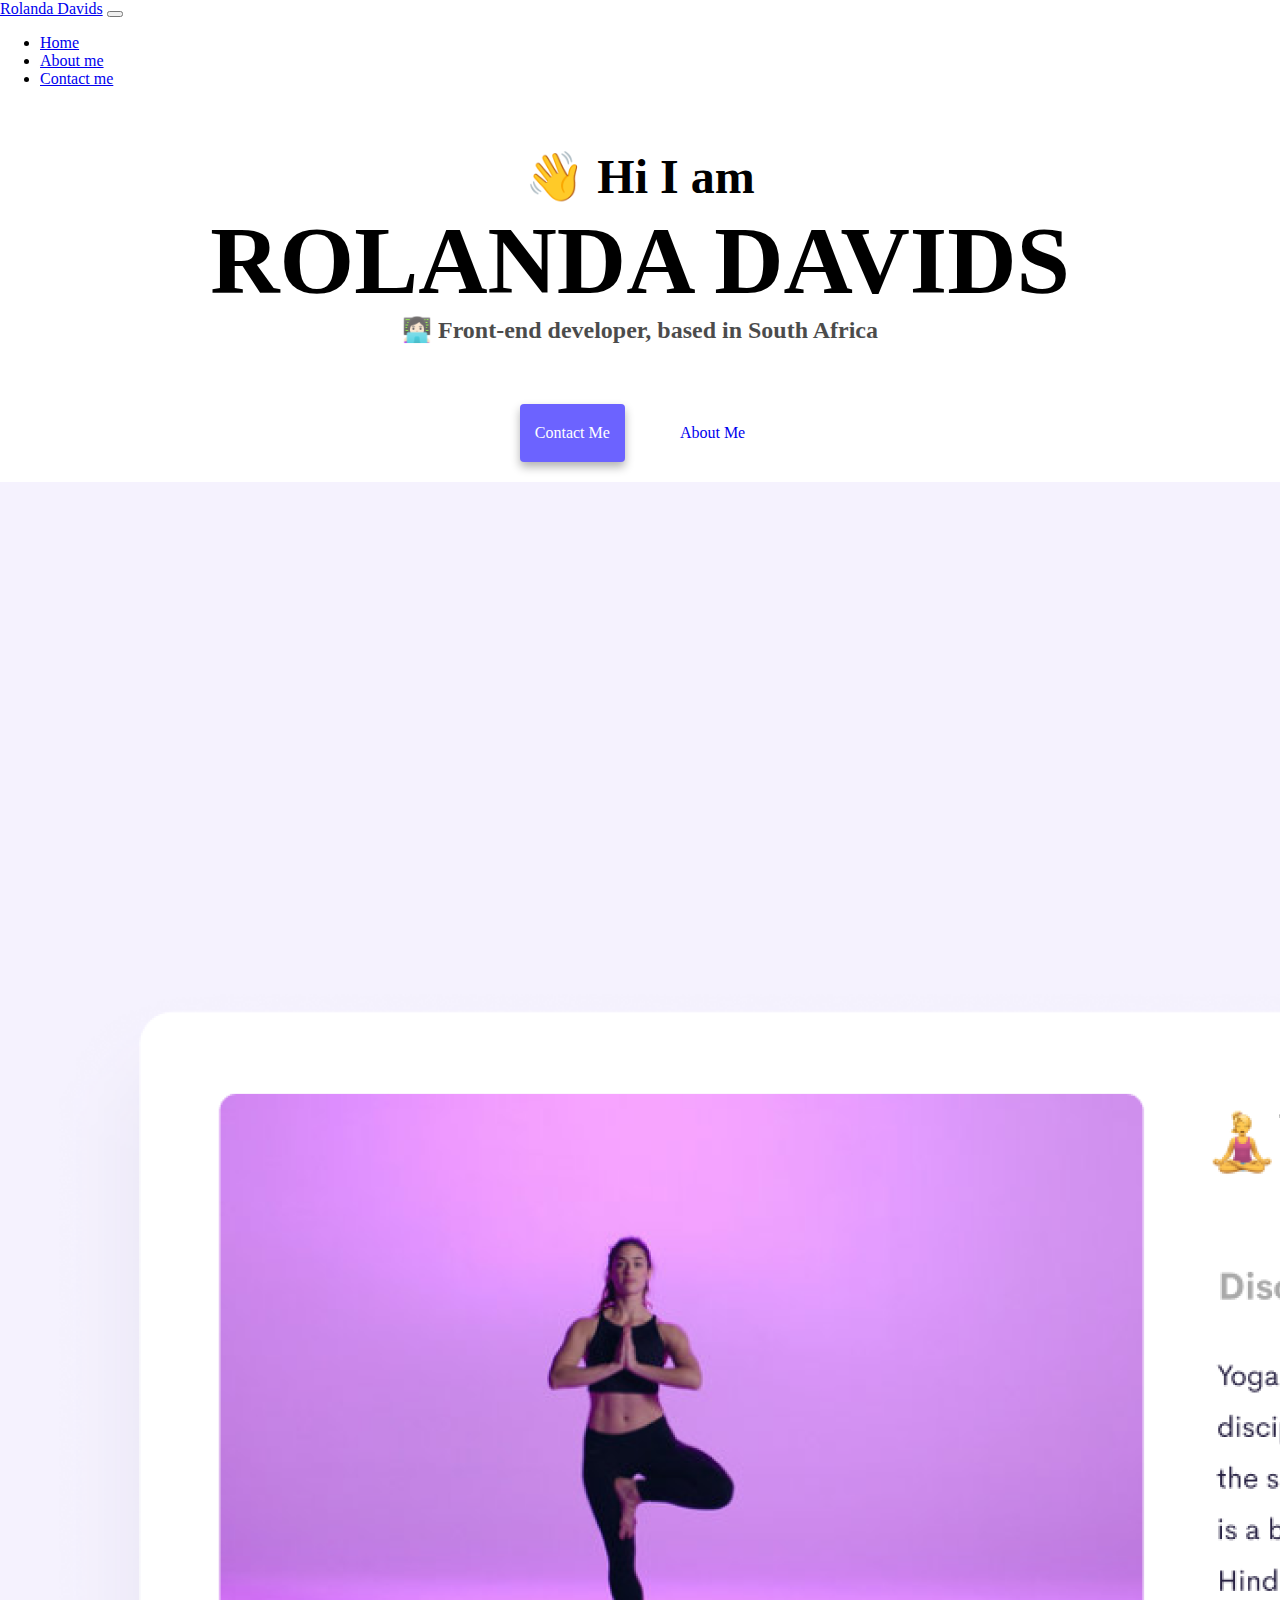
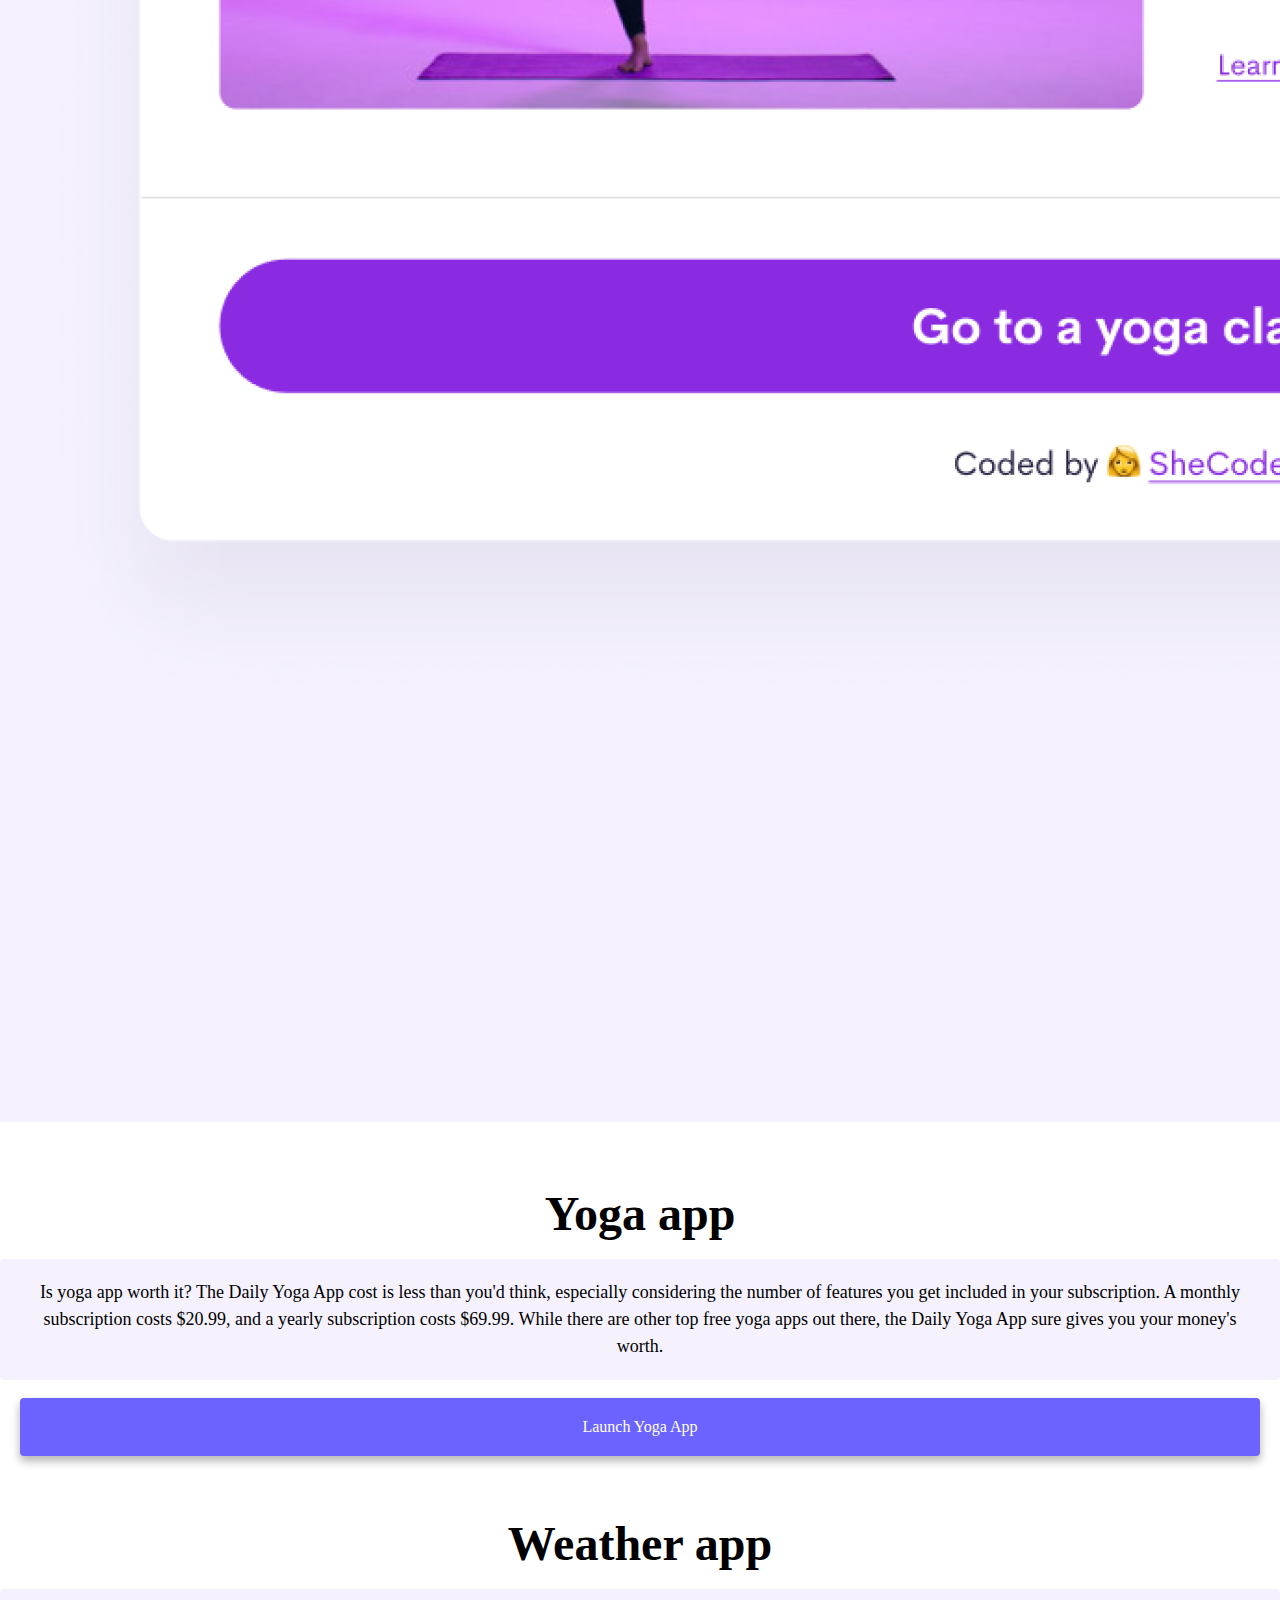
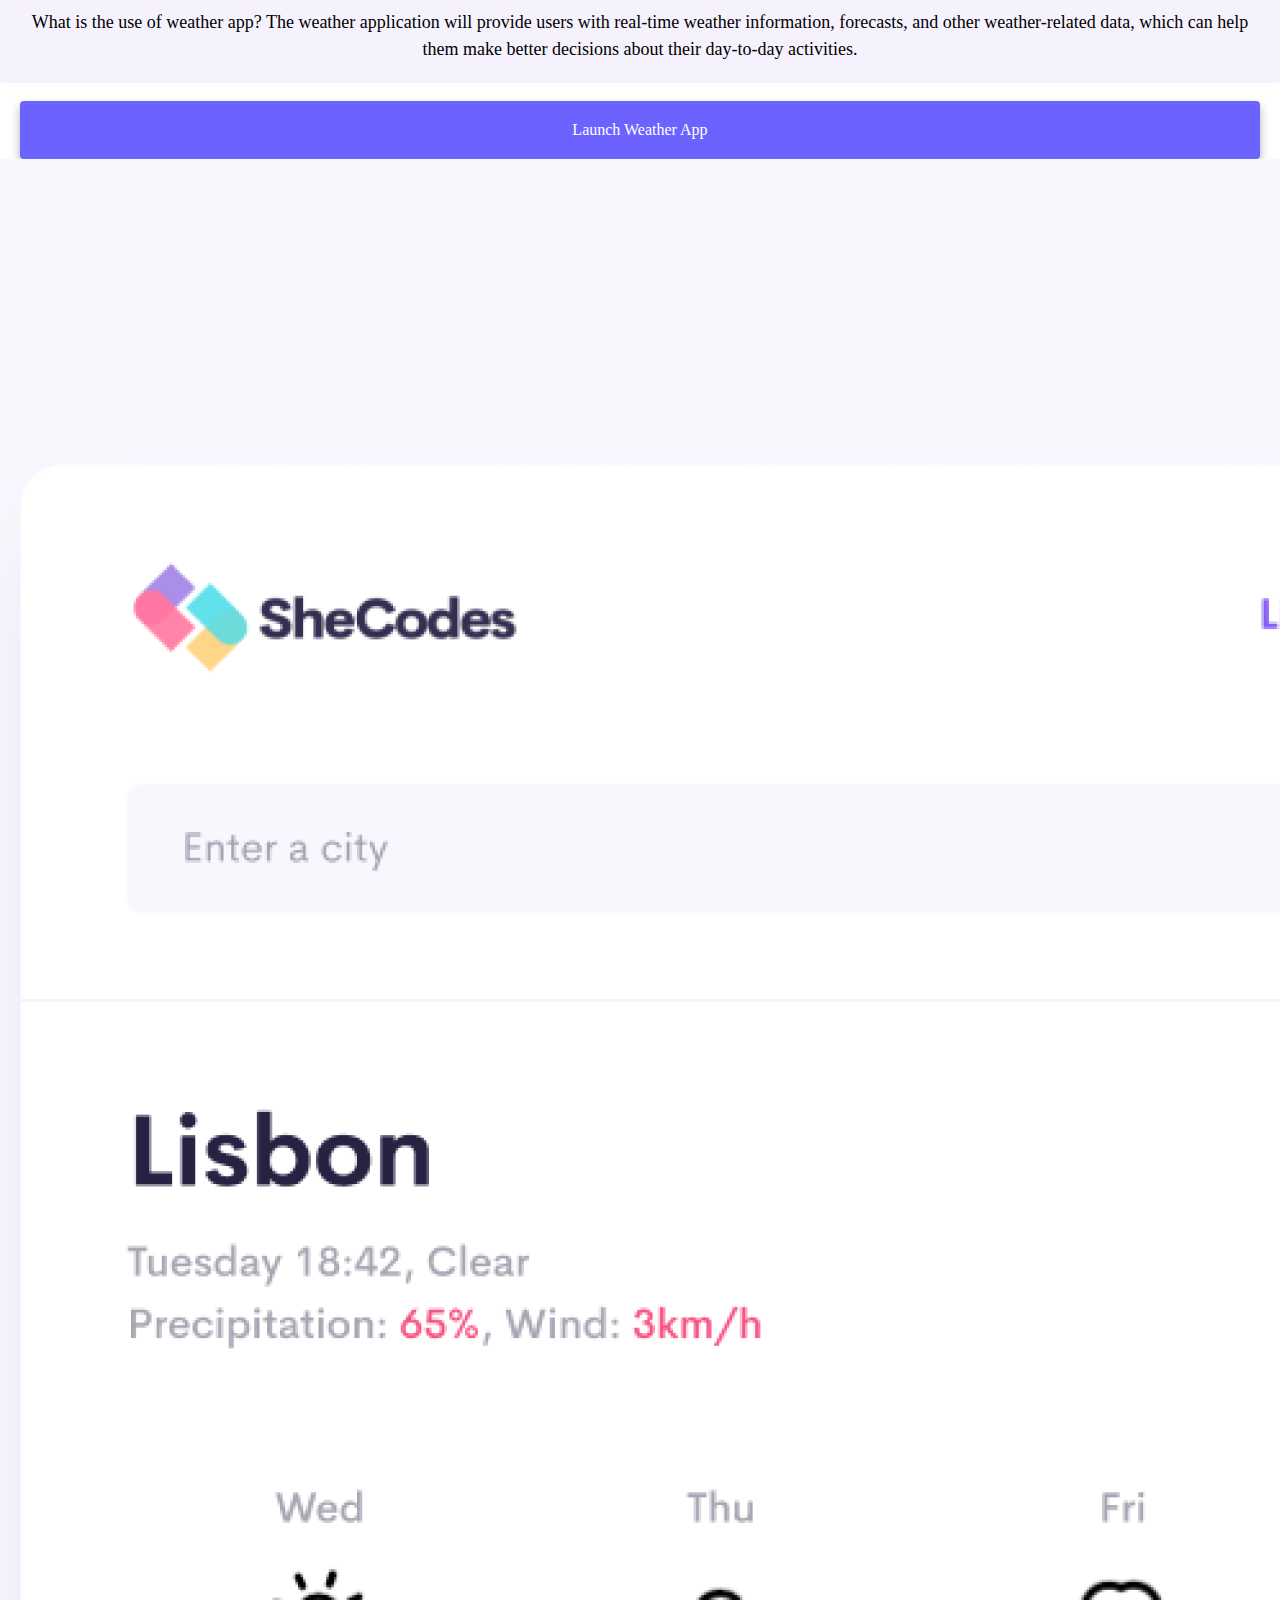
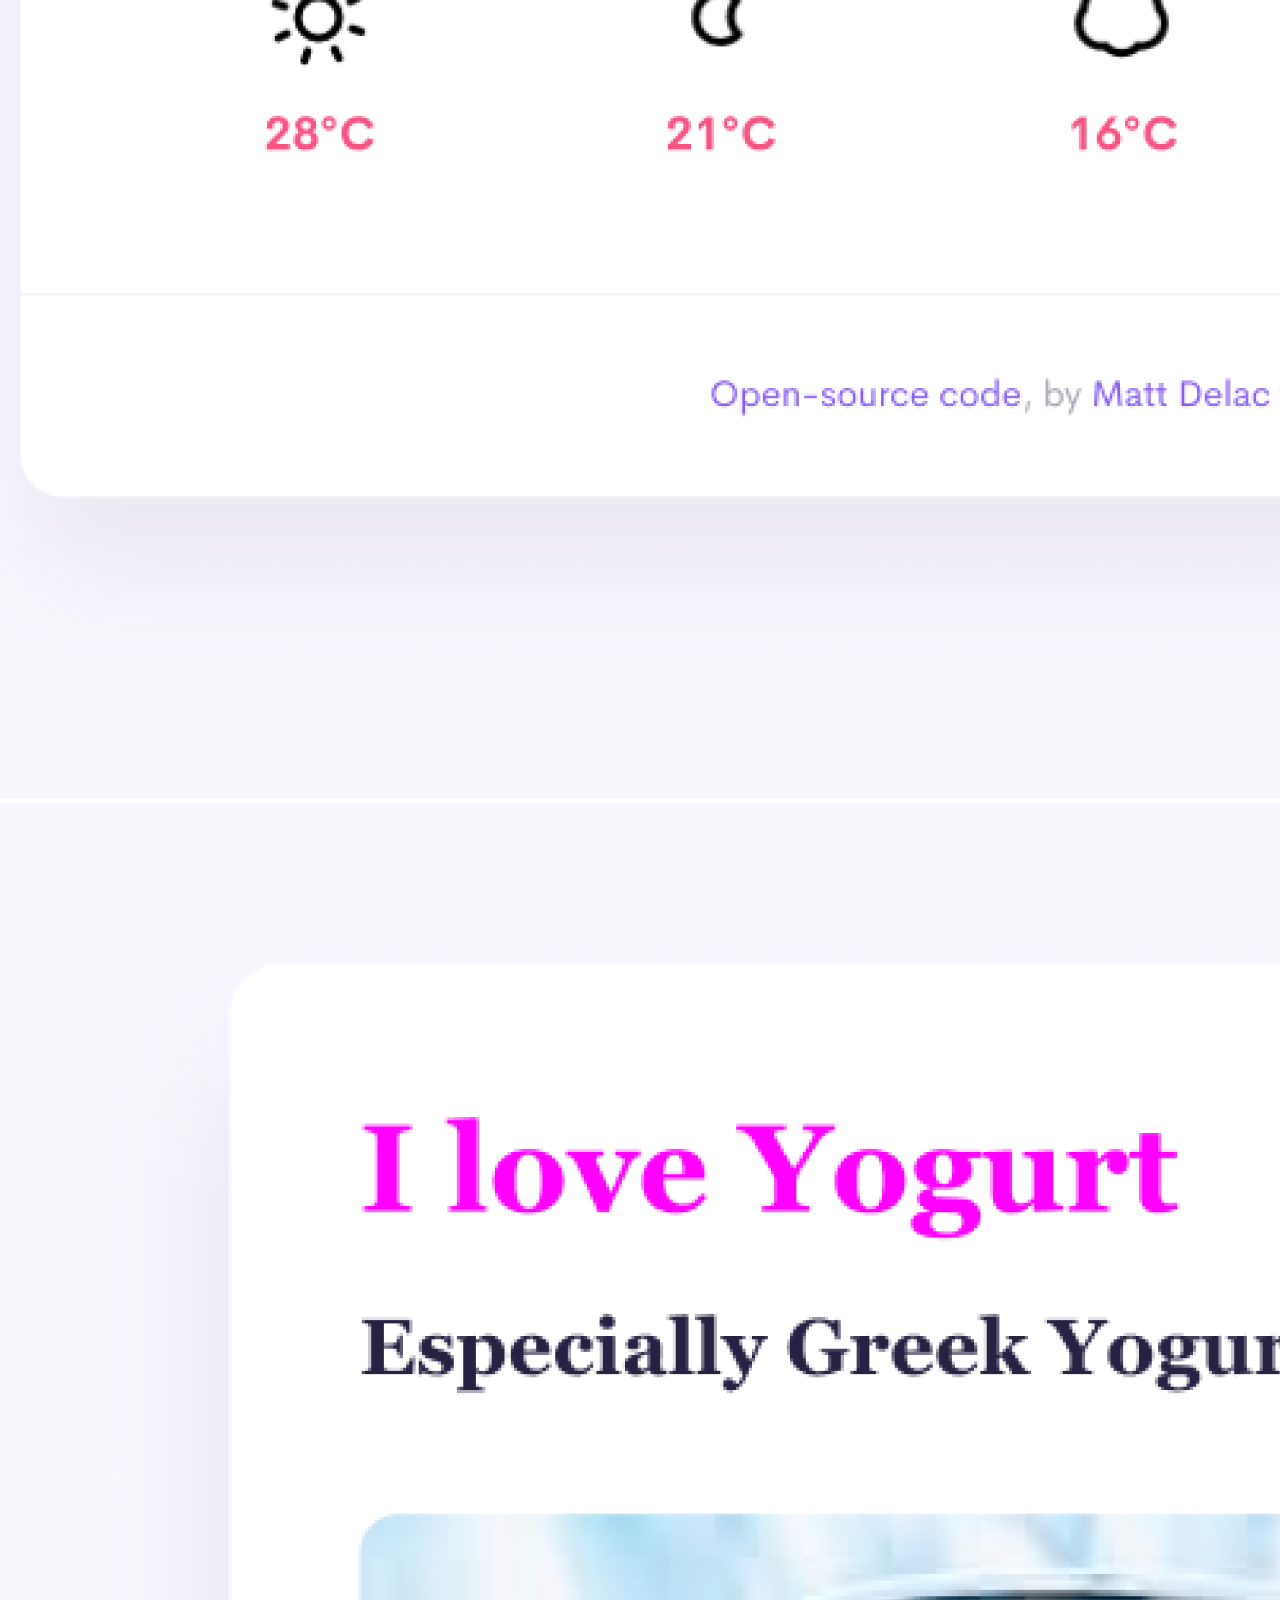
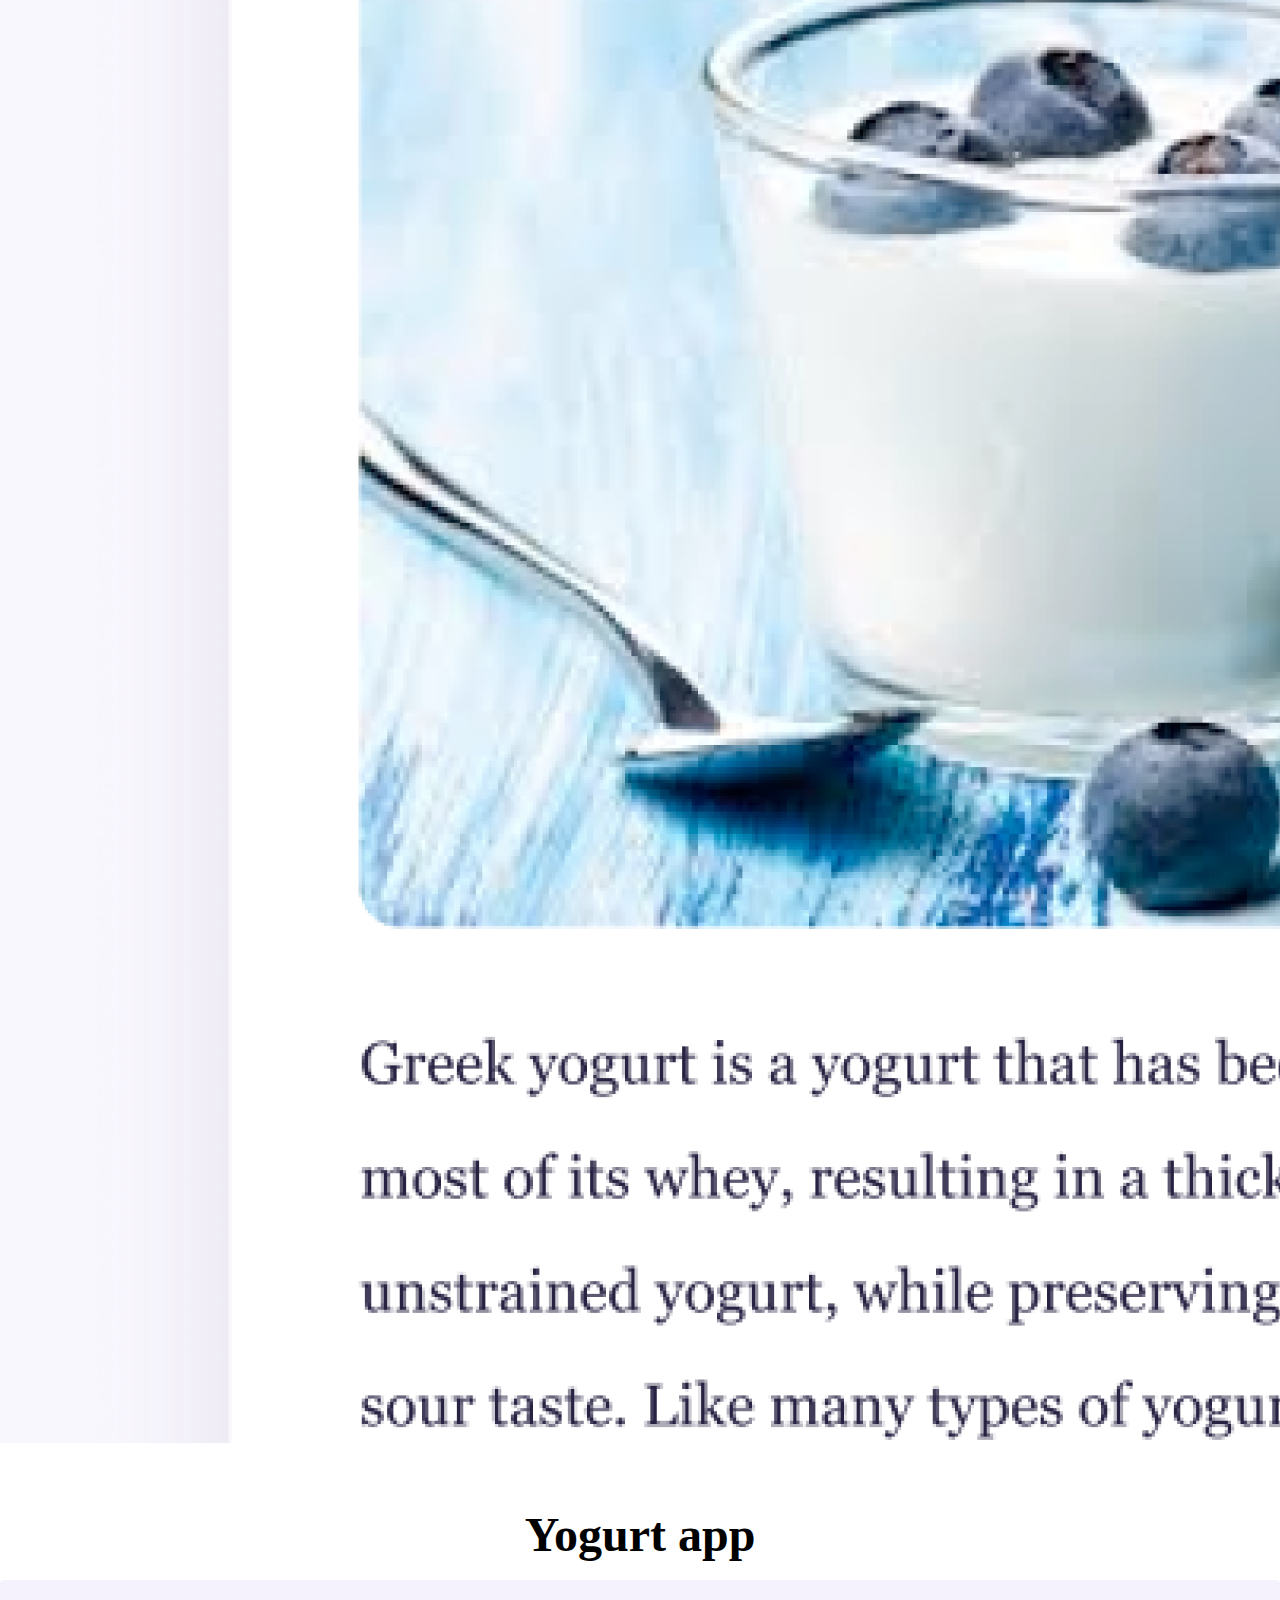
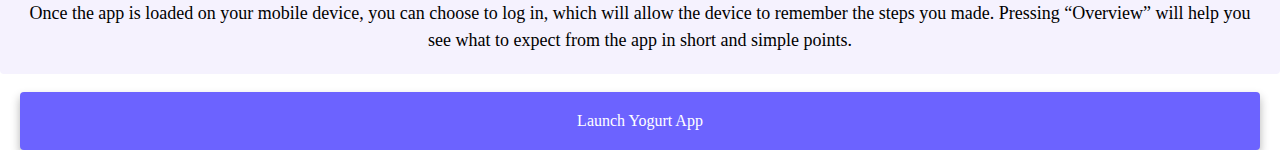
==== index.html @ fa138e03 "created the html pages with the structure and added shecodes images" ====
<!DOCTYPE html>
<html lang="en">
  <head>
    <meta charset="UTF-8" />
    <meta http-equiv="X-UA-Compatible" content="IE=edge" />
    <meta name="viewport" content="width=device-width, initial-scale=1.0" />
    <title>Roanda Davids</title>
    <link
      href="https://cdn.jsdelivr.net/npm/bootstrap@5.0.0-beta2/dist/css/bootstrap.min.css"
      rel="stylesheet"
      integrity="sha384-BmbxuPwQa2lc/FVzBcNJ7UAyJxM6wuqIj61tLrc4wSX0szH/Ev+nYRRuWlolflfl"
      crossorigin="anonymous"
    />
    <script
      src="https://cdn.jsdelivr.net/npm/bootstrap@5.0.0-beta2/dist/js/bootstrap.bundle.min.js"
      integrity="sha384-b5kHyXgcpbZJO/tY9Ul7kGkf1S0CWuKcCD38l8YkeH8z8QjE0GmW1gYU5S9FOnJ0"
      crossorigin="anonymous"
    ></script>
    <link rel="stylesheet" href="style.css" />
  </head>
  <body>
    <nav class="navbar navbar-expand-lg navbar-light bg-light fixed-top">
      <div class="container">
        <a class="navbar-brand" href="index.html">Rolanda Davids</a>
        <button
          class="navbar-toggler"
          type="button"
          data-bs-toggle="collapse"
          data-bs-target="#navbarNav"
          aria-controls="navbarNav"
          aria-expanded="false"
          aria-label="Toggle navigation"
        >
          <span class="navbar-toggler-icon"></span>
        </button>
        <div class="collapse navbar-collapse" id="navbarNav">
          <ul class="navbar-nav">
            <li class="nav-item">
              <a class="nav-link active" aria-current="page" href="index.html"
                >Home</a
              >
            </li>
            <li class="nav-item">
              <a class="nav-link" href="about.html">About me</a>
            </li>
            <li class="nav-item">
              <a class="nav-link" href="about.html#contact">Contact me</a>
            </li>
          </ul>
        </div>
      </div>
    </nav>
    <h2 class="text-center">👋 Hi I am</h2>
    <h1 class="text-center">ROLANDA DAVIDS</h1>
    <h3 class="text-center">👩🏻‍💻 Front-end developer, based in South Africa</h3>
    <div class="navigation-links mb-5">
      <a href="about.html#contact" class="primary-link">Contact me</a>
      <a href="about.html" class="secondary-link">About me</a>
    </div>
    <div class="container">
      <div class="row">
        <div class="col-md-6">
          <img src="shecodes/images/yoga.png" class="img-fluid rounded" />
        </div>
        <div class="col-md-6">
          <h2 class="mb-3">Yoga app</h2>
          <p>
            Is yoga app worth it? The Daily Yoga App cost is less than you'd
            think, especially considering the number of features you get
            included in your subscription. A monthly subscription costs $20.99,
            and a yearly subscription costs $69.99. While there are other top
            free yoga apps out there, the Daily Yoga App sure gives you your
            money's worth.
          </p>
          <div class="mt-5">
            <a href="#" class="primary-link">Launch Yoga App</a>
          </div>
        </div>
      </div>
      <div class="row mt-5">
        <div class="col-md-6">
          <h2 class="mb-3">Weather app</h2>
          <p>
            What is the use of weather app? The weather application will provide
            users with real-time weather information, forecasts, and other
            weather-related data, which can help them make better decisions
            about their day-to-day activities.
          </p>
          <div class="mb-5 mt-5">
            <a href="#" class="primary-link">Launch Weather App</a>
          </div>
        </div>
        <div class="col-md-6">
          <img src="shecodes/images/weather.png" class="img-fluid rounded" />
        </div>
      </div>
      <div class="row mt-5">
        <div class="col-md-6">
          <img src="shecodes/images/yogurt.png" class="img-fluid rounded" />
        </div>
        <div class="col-md-6">
          <h2 class="mb-3">Yogurt app</h2>
          <p>
            Once the app is loaded on your mobile device, you can choose to log
            in, which will allow the device to remember the steps you made.
            Pressing “Overview” will help you see what to expect from the app in
            short and simple points.
          </p>
          <div class="mt-5">
            <a href="#" class="primary-link">Launch Yogurt App</a>
          </div>
        </div>
      </div>
    </div>
  </body>
</html>
---- style.css ----
:root {
  --primary-color: #6c63ff;
  --secondary-color: #f5f2fe;
  --box-shadow: 0 5px 10px rgba(0, 0, 0, 0.3);
}

body {
  margin: auto;
}

h1,
h2,
h3 {
  text-align: center;
  margin: 0;
}

h1 {
  font-size: 96px;
}

h2 {
  font-size: 48px;
  margin-top: 60px;
}

h3 {
  font-size: 24px;
  opacity: 0.7;
}

p {
  background: var(--secondary-color);
  padding: 20px;
  border-radius: 4px;
  font-size: 18px;
  line-height: 1.5;
  text-align: center;
}

.navigation-links {
  display: flex;
  margin-top: 40px;
  justify-content: center;
}

.navigation-links a {
  margin: 20px;
  border-radius: 4px;
  padding: 20px 15px;
  text-decoration: none;
  text-transform: capitalize;
}

.contact-link {
  background: var(--primary-color);
  box-shadow: var(--box-shadow);
  color: white;
}

.about-link {
  color: var(--primary-color);
  border: 1px solid var(--primary-color);
}

.homepage-link {
  color: var(--primary-color);
  text-align: center;
  display: block;
}

.about-paragraphs {
  display: flex;
  margin: 30px 0;
}

.about-paragraphs p {
  margin: 10px;
}

.email-link {
  display: flex;
  justify-content: center;
  color: var(--primary-color);
  font-size: 28px;
  text-decoration: none;
}

.email-link:hover {
  text-decoration: underline;
}
.primary-link {
  border-radius: 4px;
  padding: 20px 15px;
  text-decoration: none;
  text-transform: capitalize;
  background: var(--primary-color);
  box-shadow: var(--box-shadow);
  color: white;
  display: block;
  text-align: center;
  margin: 0 20px;
}
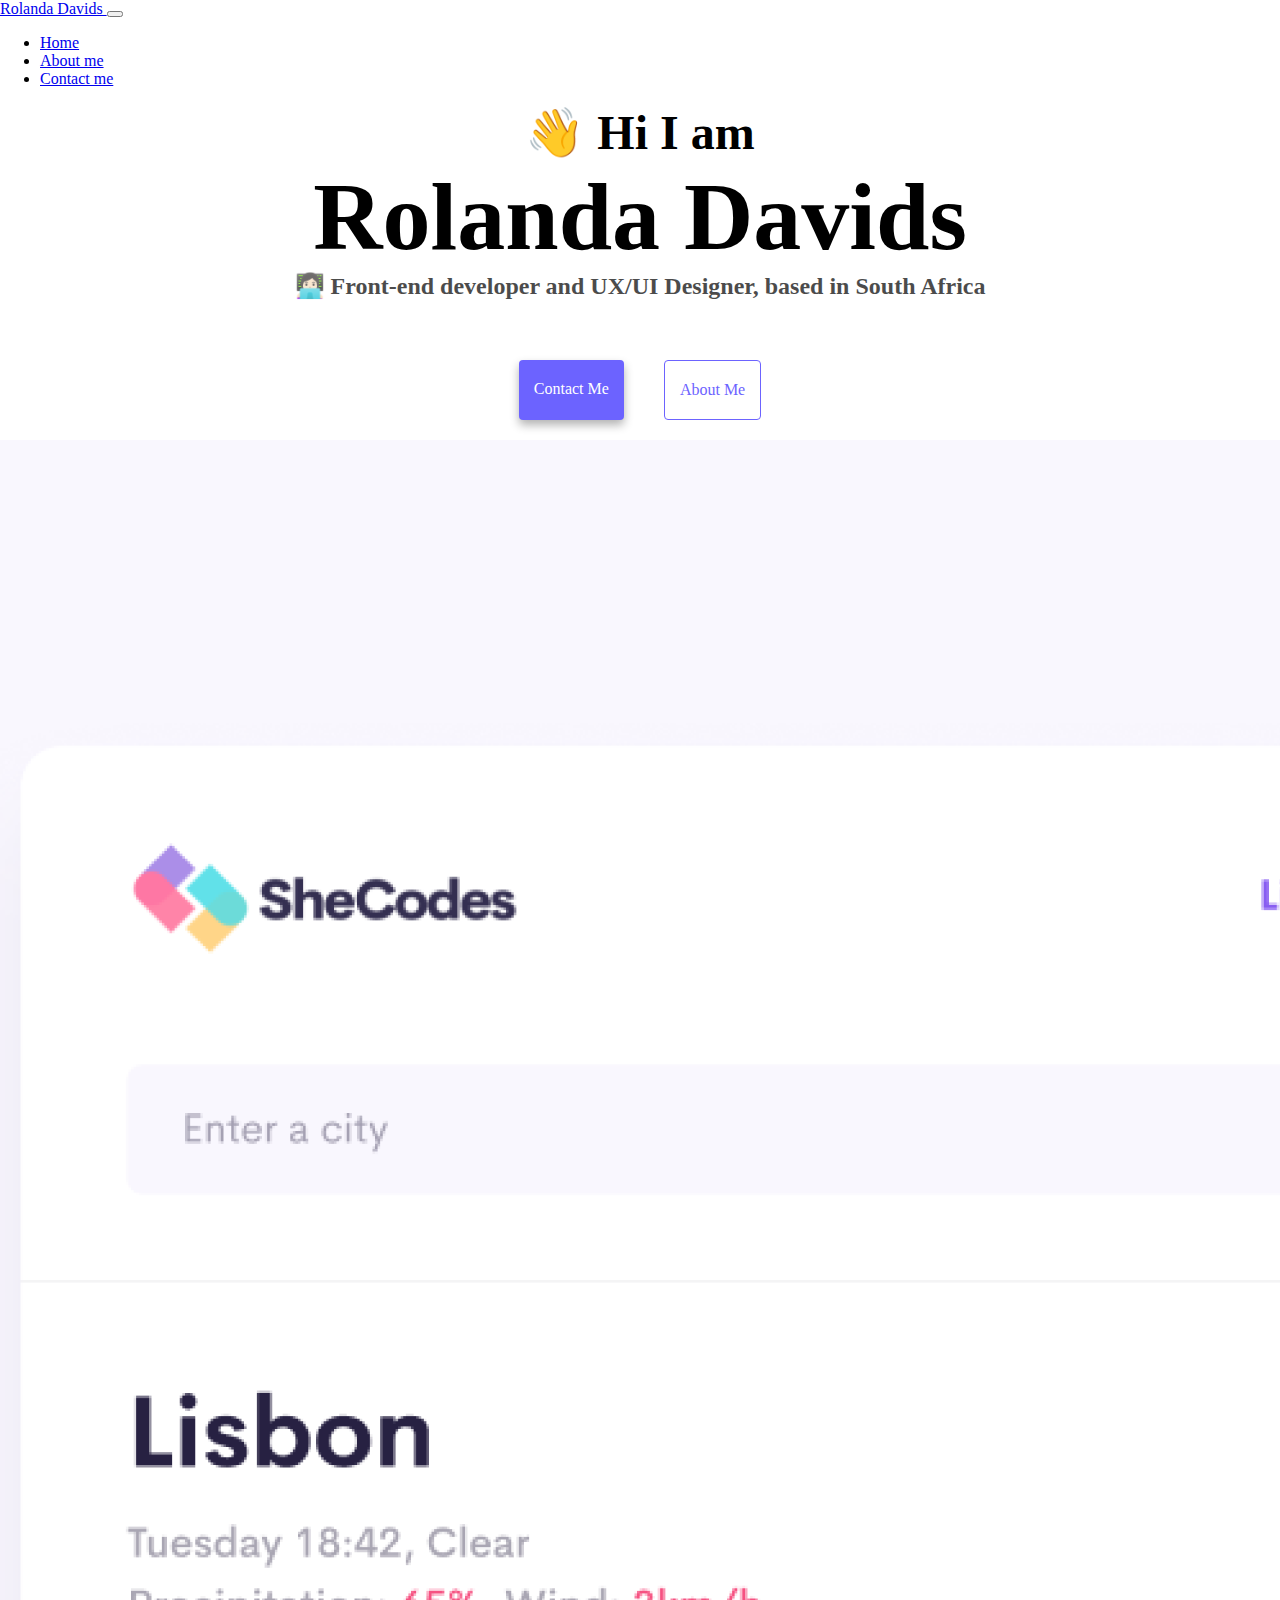
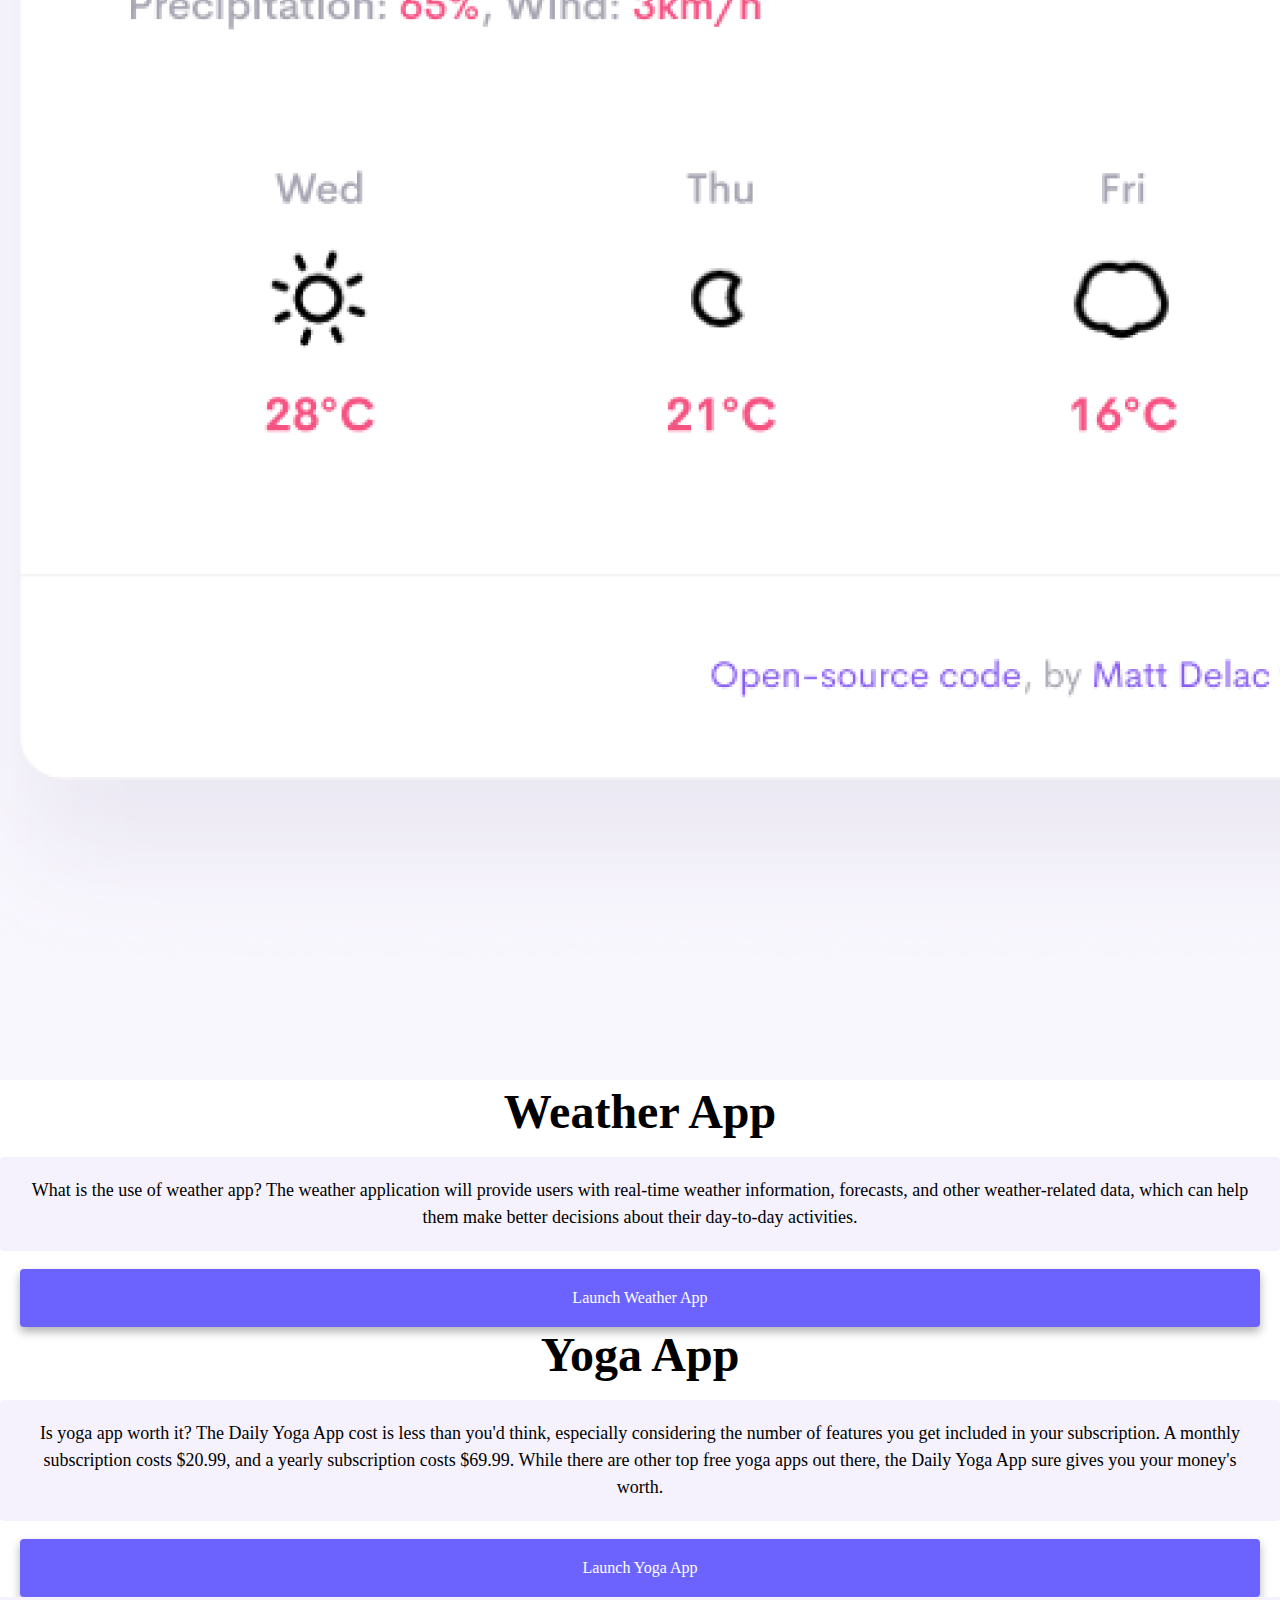
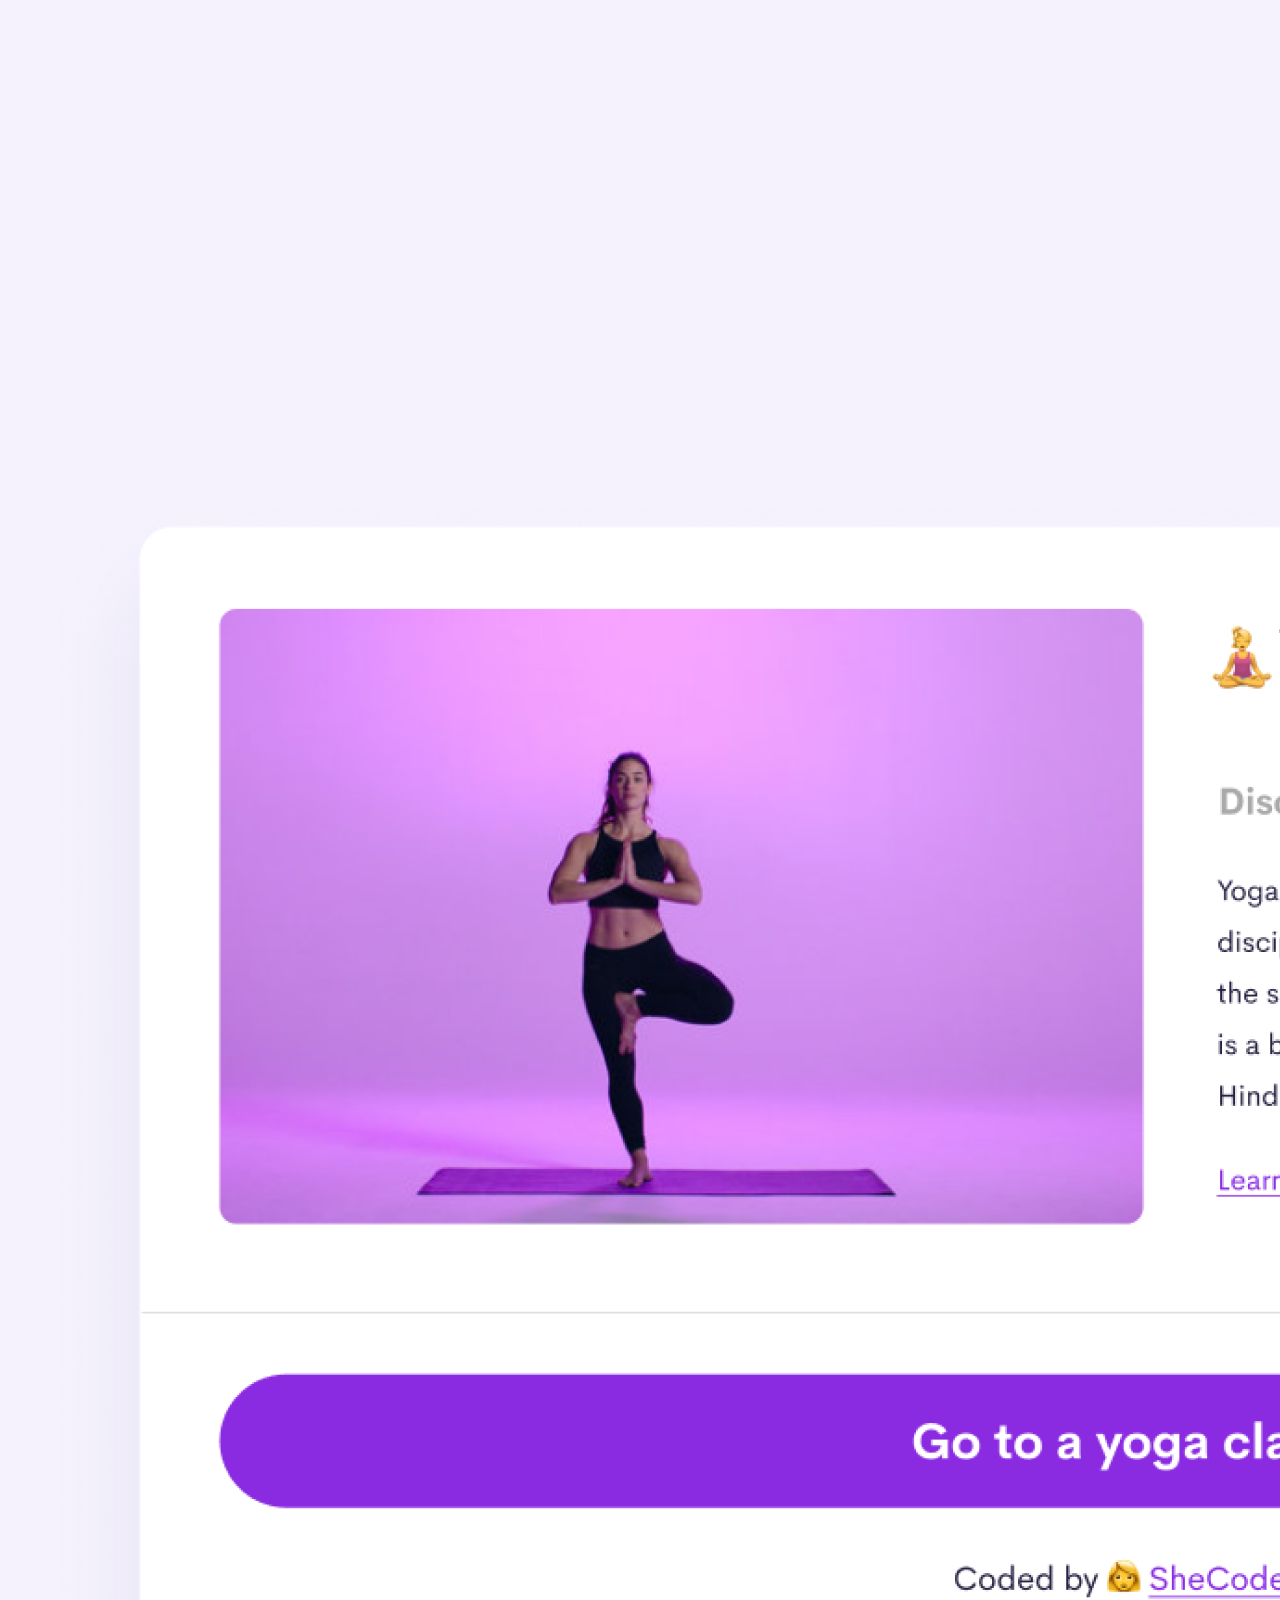
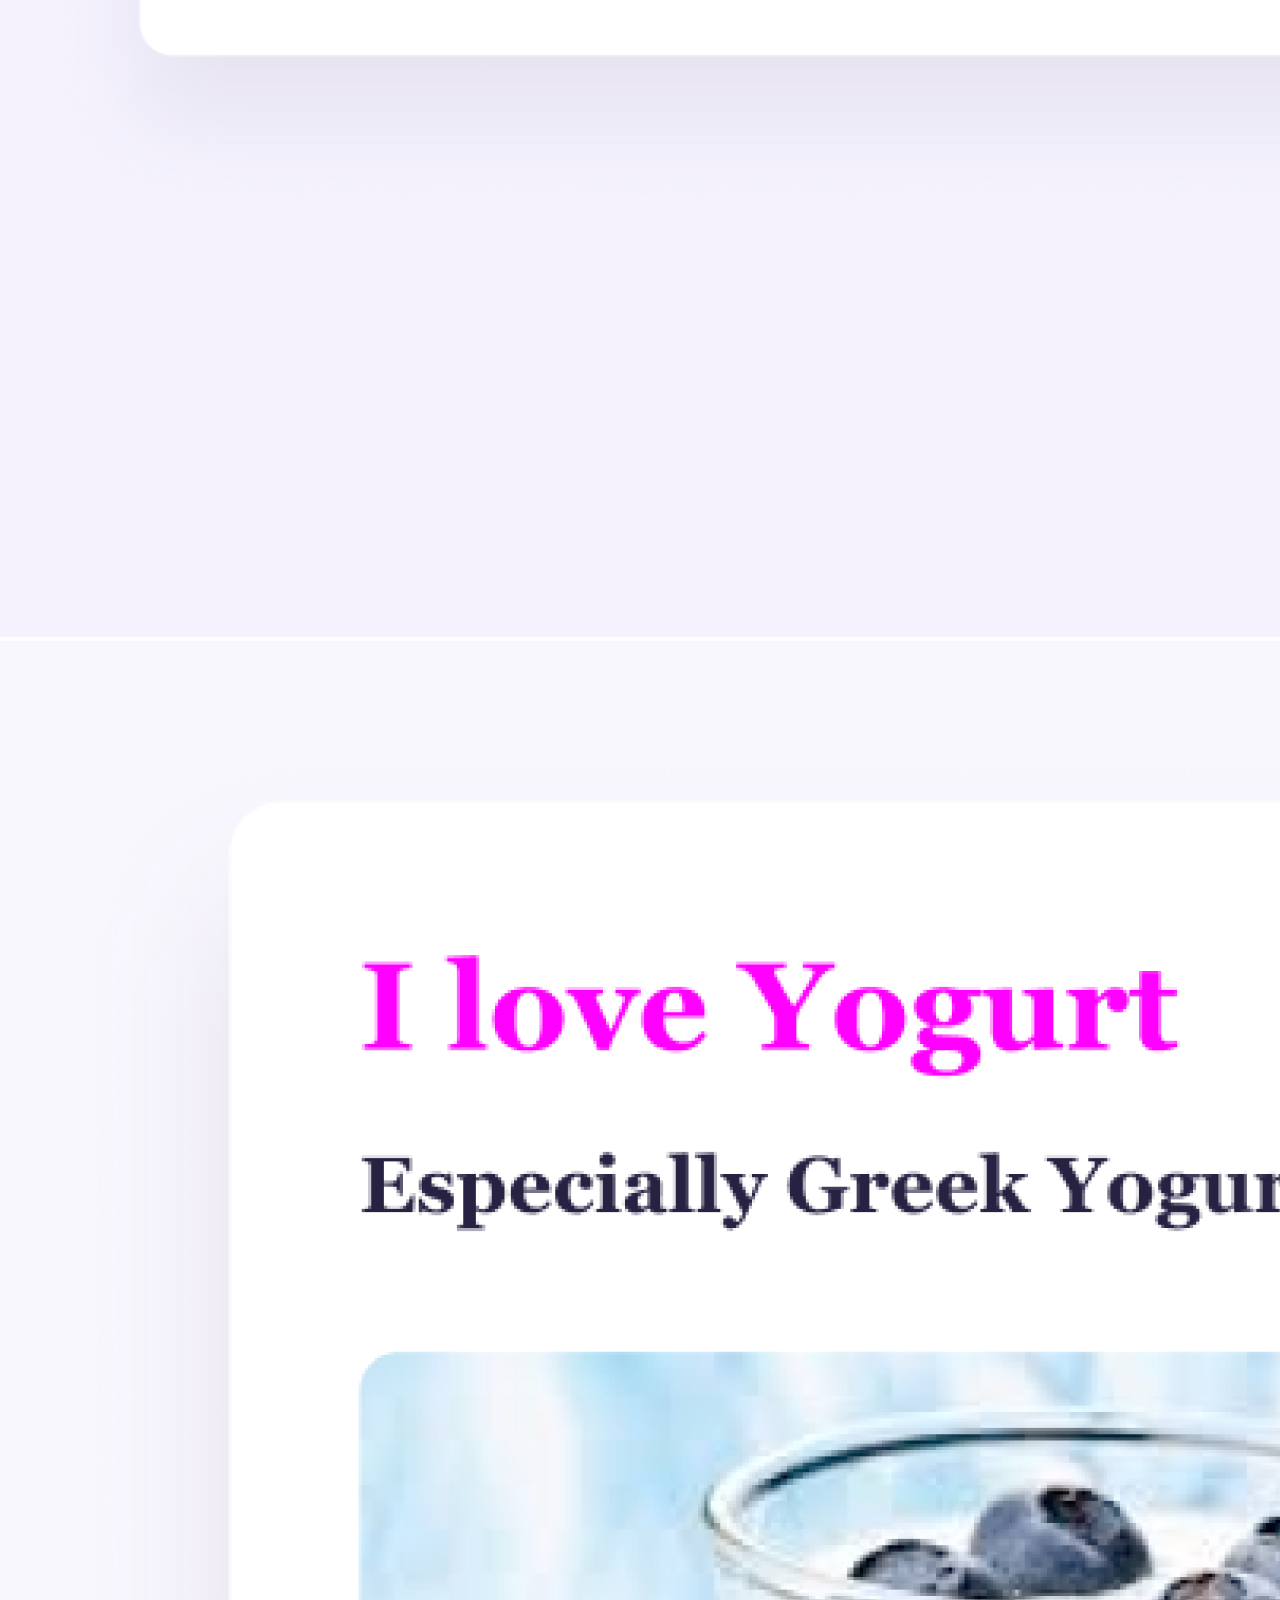
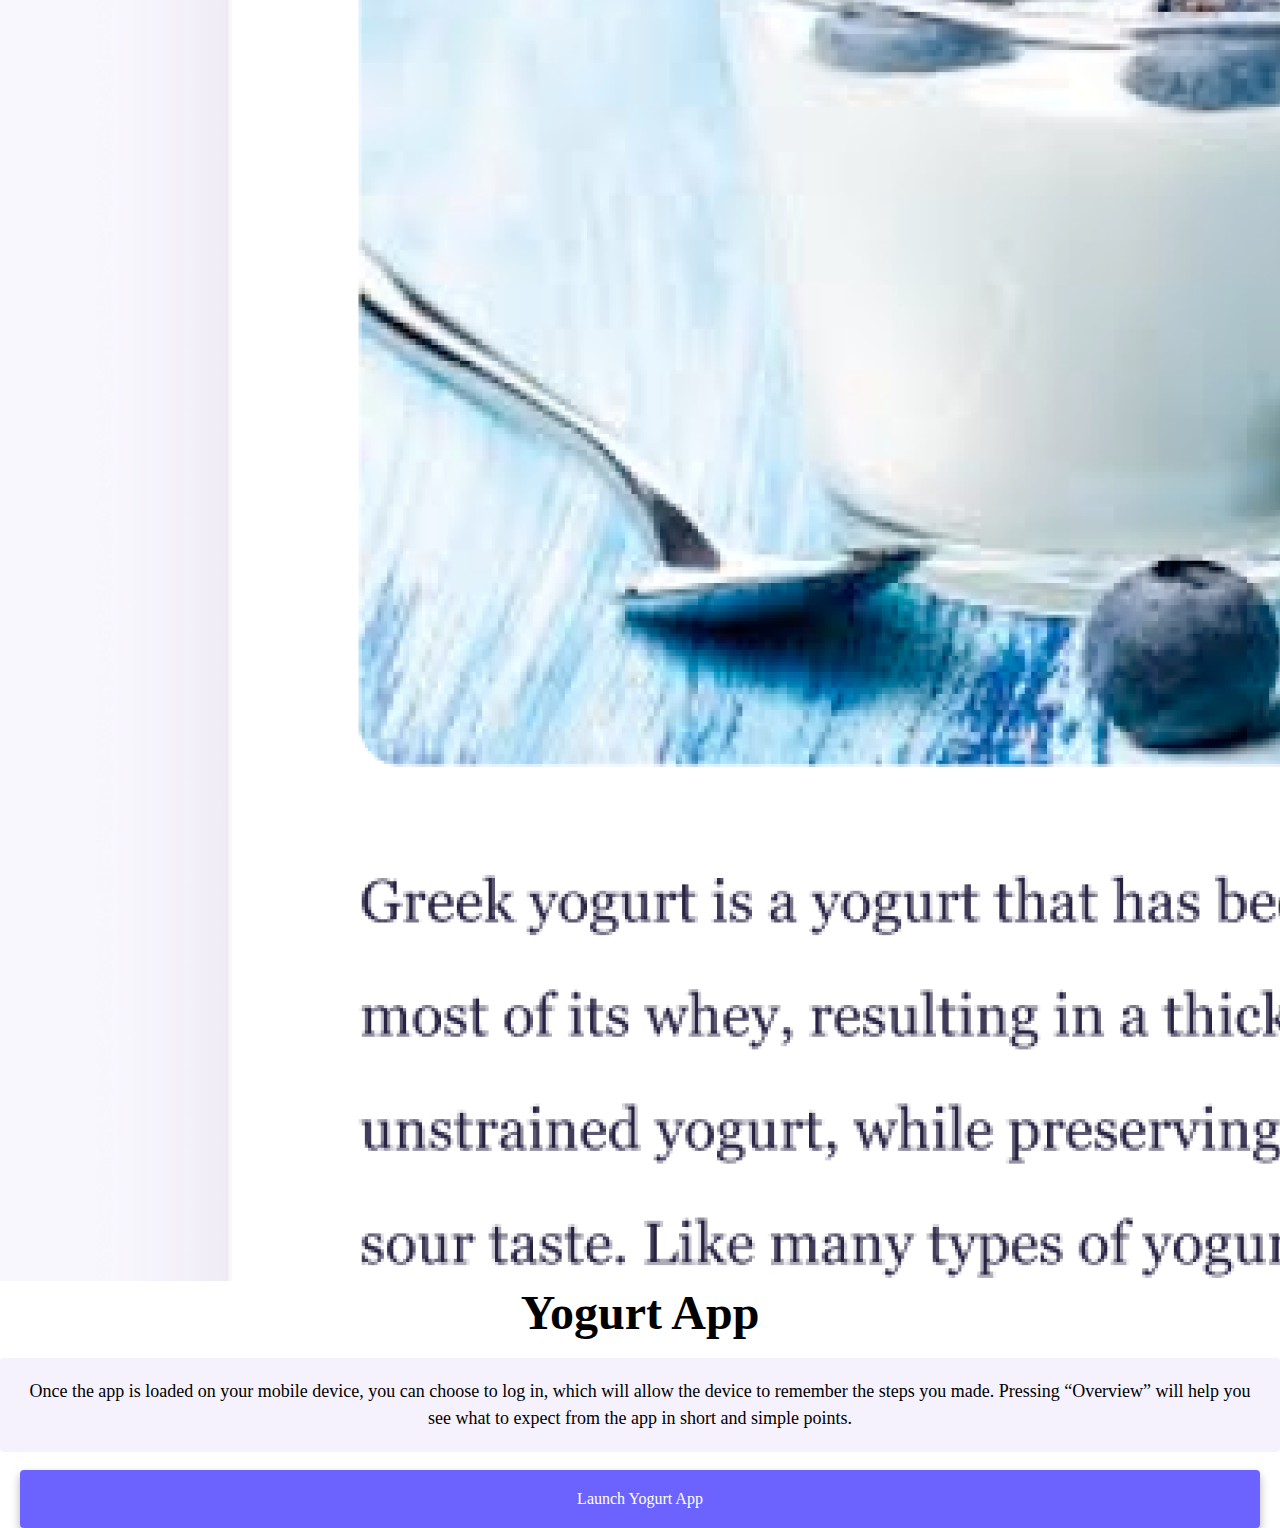
==== commit 9c5daf84: "made the website responsive by editing the css" ====
--- a/index.html
+++ b/index.html
@@ -3,8 +3,12 @@
   <head>
     <meta charset="UTF-8" />
     <meta http-equiv="X-UA-Compatible" content="IE=edge" />
-    <meta name="viewport" content="width=device-width, initial-scale=1.0" />
-    <title>Roanda Davids</title>
+    <meta
+      name="description"
+      content="Front-end developer and ux/ui designer-Rolanda"
+    />
+    <title>Front-end developer and ux/ui designer-Rolanda</title>
+
     <link
       href="https://cdn.jsdelivr.net/npm/bootstrap@5.0.0-beta2/dist/css/bootstrap.min.css"
       rel="stylesheet"
@@ -19,9 +23,9 @@
     <link rel="stylesheet" href="style.css" />
   </head>
   <body>
-    <nav class="navbar navbar-expand-lg navbar-light bg-light fixed-top">
-      <div class="container">
-        <a class="navbar-brand" href="index.html">Rolanda Davids</a>
+    <nav class="navbar navbar-expand-lg navbar-light bg-light">
+      <div class="container-fluid">
+        <a class="navbar-brand" href="index.html"> Rolanda Davids </a>
         <button
           class="navbar-toggler"
           type="button"
@@ -36,34 +40,62 @@
         <div class="collapse navbar-collapse" id="navbarNav">
           <ul class="navbar-nav">
             <li class="nav-item">
-              <a class="nav-link active" aria-current="page" href="index.html"
-                >Home</a
+              <a class="nav-link" aria-current="page" href="index.html">Home</a>
+            </li>
+            <li class="nav-item">
+              <a
+                class="nav-link"
+                aria-current="page"
+                href="about.html
+                    "
+                >About me</a
               >
             </li>
             <li class="nav-item">
-              <a class="nav-link" href="about.html">About me</a>
-            </li>
-            <li class="nav-item">
-              <a class="nav-link" href="about.html#contact">Contact me</a>
+              <a class="nav-link" aria-current="page" href="about.html#contact"
+                >Contact me
+              </a>
             </li>
           </ul>
         </div>
       </div>
     </nav>
+
     <h2 class="text-center">👋 Hi I am</h2>
-    <h1 class="text-center">ROLANDA DAVIDS</h1>
-    <h3 class="text-center">👩🏻‍💻 Front-end developer, based in South Africa</h3>
-    <div class="navigation-links mb-5">
-      <a href="about.html#contact" class="primary-link">Contact me</a>
-      <a href="about.html" class="secondary-link">About me</a>
+    <h1 class="text-center">Rolanda Davids</h1>
+    <h3 class="text-center">
+      👩🏻‍💻 Front-end developer and UX/UI Designer, based in South Africa
+    </h3>
+    <div class="navigation-links">
+      <a href="about.html#contact" class="contact-link">Contact me</a>
+      <a href="about.html" class="about-link">About me</a>
     </div>
     <div class="container">
       <div class="row">
         <div class="col-md-6">
-          <img src="shecodes/images/yoga.png" class="img-fluid rounded" />
+          <img
+            src="shecodes/images/weather.png"
+            class="img-fluid rounded d-none d-sm-block"
+            alt="weather-app"
+          />
         </div>
         <div class="col-md-6">
-          <h2 class="mb-3">Yoga app</h2>
+          <h2 class="mb-3">Weather App</h2>
+          <p>
+            What is the use of weather app? The weather application will provide
+            users with real-time weather information, forecasts, and other
+            weather-related data, which can help them make better decisions
+            about their day-to-day activities.
+          </p>
+          <div class="mb-5 mt-5">
+            <a href="#" class="primary-link" title="shecodes-weather">
+              Launch Weather App</a
+            >
+          </div>
+        </div>
+
+        <div class="col-md-6">
+          <h2 class="mb-3">Yoga App</h2>
           <p>
             Is yoga app worth it? The Daily Yoga App cost is less than you'd
             think, especially considering the number of features you get
@@ -72,34 +104,29 @@
             free yoga apps out there, the Daily Yoga App sure gives you your
             money's worth.
           </p>
-          <div class="mt-5">
-            <a href="#" class="primary-link">Launch Yoga App</a>
-          </div>
-        </div>
-      </div>
-      <div class="row mt-5">
-        <div class="col-md-6">
-          <h2 class="mb-3">Weather app</h2>
-          <p>
-            What is the use of weather app? The weather application will provide
-            users with real-time weather information, forecasts, and other
-            weather-related data, which can help them make better decisions
-            about their day-to-day activities.
-          </p>
           <div class="mb-5 mt-5">
-            <a href="#" class="primary-link">Launch Weather App</a>
+            <a href="#" class="primary-link" title="shecodes-yoga">
+              Launch Yoga App</a
+            >
           </div>
         </div>
         <div class="col-md-6">
-          <img src="shecodes/images/weather.png" class="img-fluid rounded" />
+          <img
+            src="shecodes/images/yoga.png"
+            class="img-fluid rounded d-none d-sm-block"
+            alt="women in yoga pose"
+          />
         </div>
-      </div>
-      <div class="row mt-5">
+
         <div class="col-md-6">
-          <img src="shecodes/images/yogurt.png" class="img-fluid rounded" />
+          <img
+            src="shecodes/images/yogurt.png"
+            class="img-fluid rounded d-none d-sm-block"
+            alt="glass of yogurt"
+          />
         </div>
         <div class="col-md-6">
-          <h2 class="mb-3">Yogurt app</h2>
+          <h2 class="mb-3">Yogurt App</h2>
           <p>
             Once the app is loaded on your mobile device, you can choose to log
             in, which will allow the device to remember the steps you made.
@@ -107,7 +134,9 @@
             short and simple points.
           </p>
           <div class="mt-5">
-            <a href="#" class="primary-link">Launch Yogurt App</a>
+            <a href="#" class="primary-link" title="shecodes-yogurt">
+              Launch Yogurt App</a
+            >
           </div>
         </div>
       </div>
--- a/style.css
+++ b/style.css
@@ -21,21 +21,15 @@
 
 h2 {
   font-size: 48px;
-  margin-top: 60px;
 }
 
 h3 {
   font-size: 24px;
   opacity: 0.7;
 }
-
 p {
-  background: var(--secondary-color);
-  padding: 20px;
-  border-radius: 4px;
   font-size: 18px;
   line-height: 1.5;
-  text-align: center;
 }
 
 .navigation-links {
@@ -50,6 +44,15 @@
   padding: 20px 15px;
   text-decoration: none;
   text-transform: capitalize;
+}
+
+p {
+  background: var(--secondary-color);
+  padding: 20px;
+  border-radius: 4px;
+  font-size: 18px;
+  line-height: 1.5;
+  text-align: center;
 }
 
 .contact-link {
@@ -101,3 +104,24 @@
   text-align: center;
   margin: 0 20px;
 }
+@media (max-width: 576px) {
+  h1 {
+    font-size: 48px;
+    line-height: 1.5;
+  }
+
+  h2 {
+    font-size: 32px;
+    text-align: center;
+  }
+
+  p {
+    text-align: center;
+  }
+
+  .project-link {
+    display: block;
+    text-align: center;
+    margin: 0 20px;
+  }
+}
